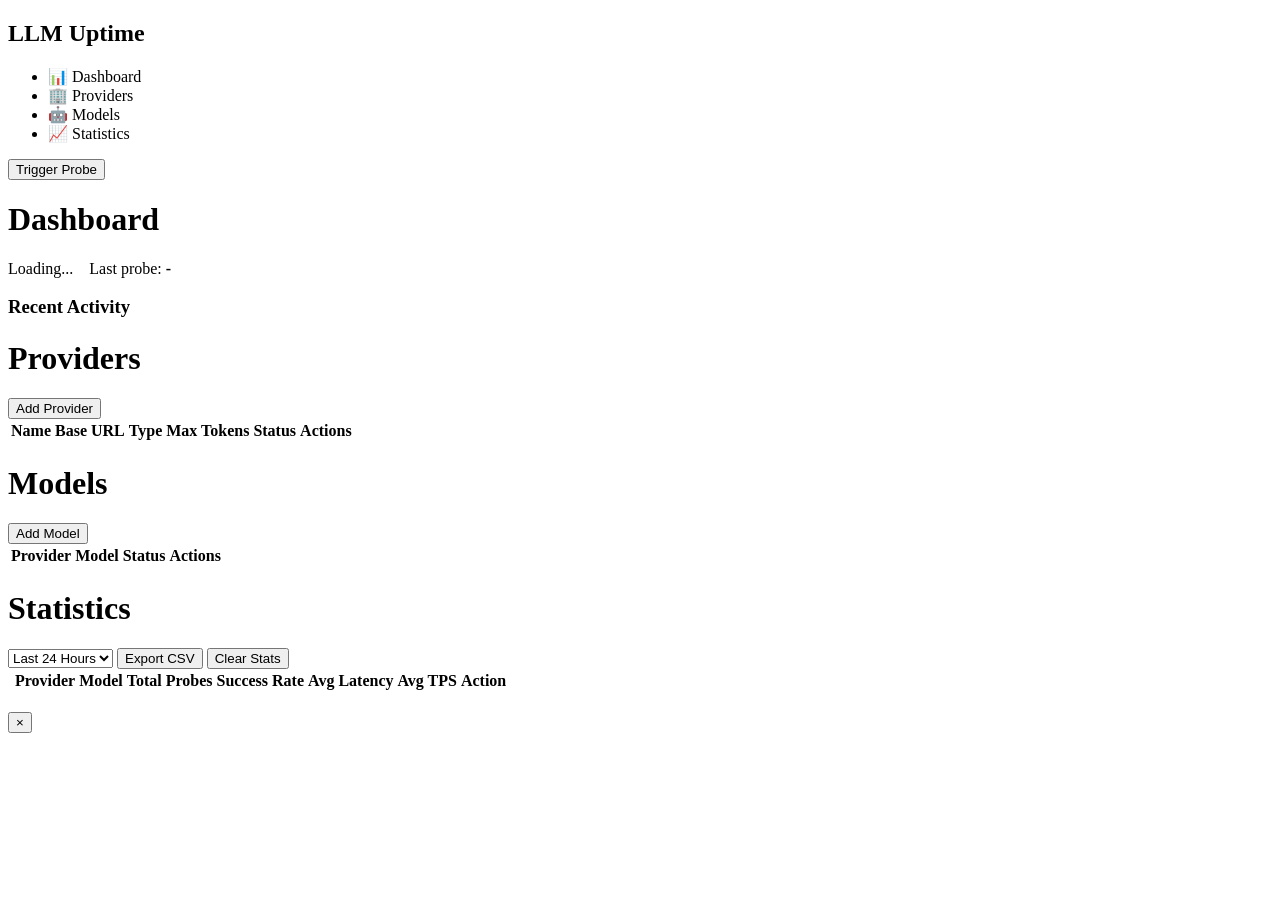
==== internal/web/static/index.html @ ce9d46d1 "feat: redesign Dashboard with professional model cards - Replace simple stats grid with individual m" ====
<!DOCTYPE html>
<html lang="zh-CN">
<head>
    <meta charset="UTF-8">
    <meta name="viewport" content="width=device-width, initial-scale=1.0">
    <title>LLM API Uptime Monitor</title>
    <link rel="stylesheet" href="/style.css">
</head>
<body>
    <div id="app">
        <nav class="sidebar">
            <div class="logo">
                <h2>LLM Uptime</h2>
            </div>
            <ul class="nav-items">
                <li class="nav-item active" data-page="dashboard">
                    <span class="icon">📊</span>
                    <span class="label">Dashboard</span>
                </li>
                <li class="nav-item" data-page="providers">
                    <span class="icon">🏢</span>
                    <span class="label">Providers</span>
                </li>
                <li class="nav-item" data-page="models">
                    <span class="icon">🤖</span>
                    <span class="label">Models</span>
                </li>
                <li class="nav-item" data-page="stats">
                    <span class="icon">📈</span>
                    <span class="label">Statistics</span>
                </li>
            </ul>
            <div class="sidebar-footer">
                <button id="triggerBtn" class="btn btn-primary">Trigger Probe</button>
            </div>
        </nav>

        <main class="content">
            <div id="dashboard" class="page active">
                <div class="page-header">
                    <h1>Dashboard</h1>
                    <div class="header-meta">
                        <span class="status-badge" id="engineStatus">Loading...</span>
                        <span class="muted" style="margin-left:12px">Last probe: <strong id="lastProbeTime">-</strong></span>
                    </div>
                </div>
                <div class="model-cards" id="modelCards"></div>
                <div class="card">
                    <h3>Recent Activity</h3>
                    <div id="recentActivity"></div>
                </div>
            </div>

            <div id="providers" class="page">
                <div class="page-header">
                    <h1>Providers</h1>
                    <button class="btn btn-primary" onclick="showAddProvider()">Add Provider</button>
                </div>
                <div class="card">
                    <table class="data-table">
                        <thead>
                            <tr>
                                <th>Name</th>
                                <th>Base URL</th>
                                <th>Type</th>
                                <th>Max Tokens</th>
                                <th>Status</th>
                                <th>Actions</th>
                            </tr>
                        </thead>
                        <tbody id="providersTable"></tbody>
                    </table>
                </div>
            </div>

            <div id="models" class="page">
                <div class="page-header">
                    <h1>Models</h1>
                    <button class="btn btn-primary" onclick="showAddModel()">Add Model</button>
                </div>
                <div class="card">
                    <table class="data-table">
                        <thead>
                            <tr>
                                <th>Provider</th>
                                <th>Model</th>
                                <th>Status</th>
                                <th>Actions</th>
                            </tr>
                        </thead>
                        <tbody id="modelsTable"></tbody>
                    </table>
                </div>
            </div>

            <div id="stats" class="page">
                <div class="page-header">
                    <h1>Statistics</h1>
                    <div class="controls">
                        <select id="timeRange">
                            <option value="24">Last 24 Hours</option>
                            <option value="168">Last 7 Days</option>
                            <option value="720">Last 30 Days</option>
                        </select>
                        <button class="btn btn-secondary" onclick="exportCSV()">Export CSV</button>
                        <button class="btn btn-danger" onclick="clearStats()">Clear Stats</button>
                    </div>
                </div>
                <div class="card">
                    <table class="data-table">
                        <thead>
                            <tr>
                                <th></th>
                                <th>Provider</th>
                                <th>Model</th>
                                <th>Total Probes</th>
                                <th>Success Rate</th>
                                <th>Avg Latency</th>
                                <th>Avg TPS</th>
                                <th>Action</th>
                            </tr>
                        </thead>
                        <tbody id="statsTable"></tbody>
                    </table>
                </div>
            </div>
        </main>
    </div>

    <div id="modal" class="modal hidden">
        <div class="modal-content">
            <div class="modal-header">
                <h3 id="modalTitle"></h3>
                <button class="btn-close" onclick="hideModal()">&times;</button>
            </div>
            <div class="modal-body" id="modalBody"></div>
        </div>
    </div>

    <div id="toast" class="toast hidden"></div>

    <script src="/app.js"></script>
</body>
</html>
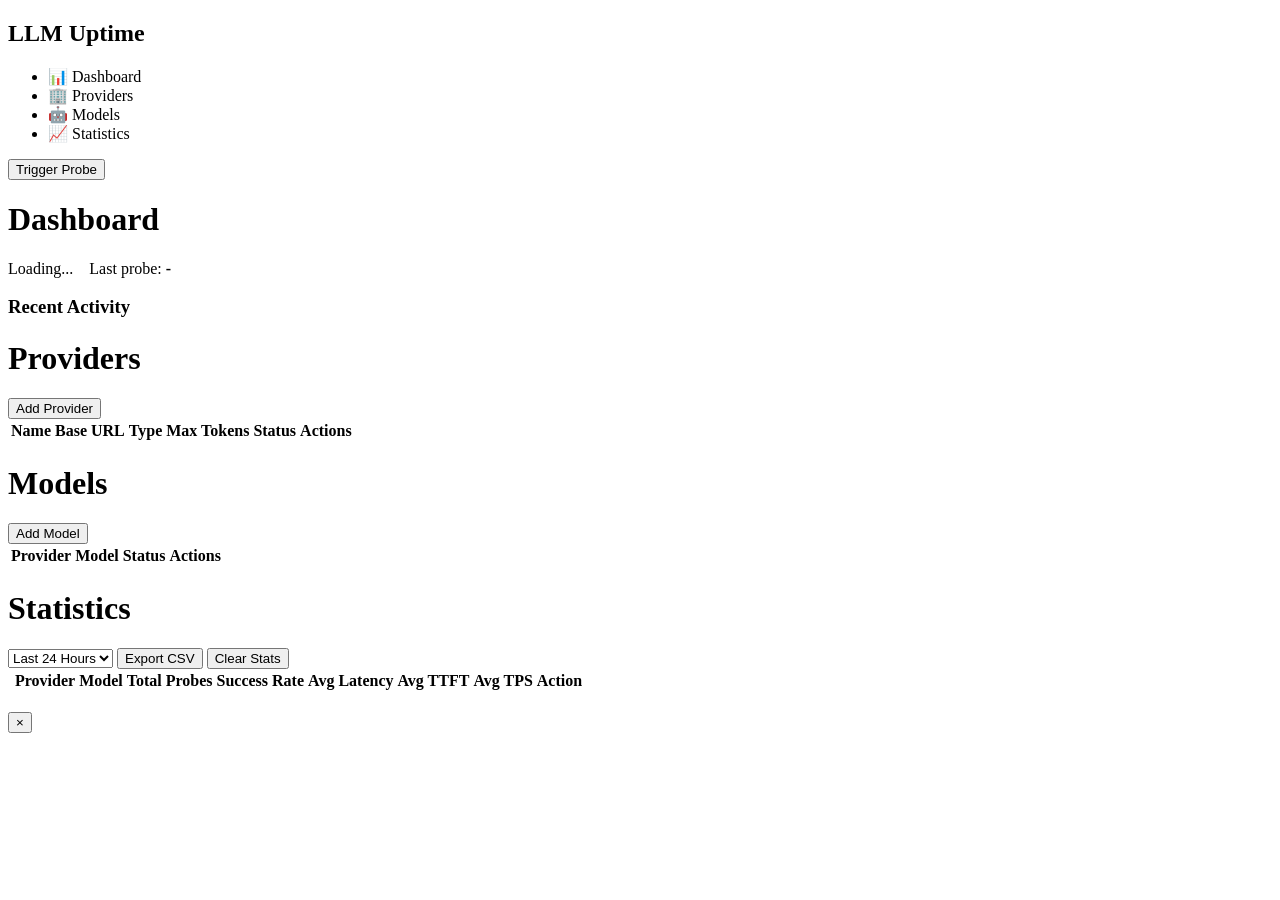
==== commit 4897a020: "feat: add Time to First Token (TTFT) tracking - Add TTFTMs field to Result struct - OpenAI: record t" ====
--- a/internal/web/static/index.html
+++ b/internal/web/static/index.html
@@ -41,6 +41,7 @@
                     <h1>Dashboard</h1>
                     <div class="header-meta">
                         <span class="status-badge" id="engineStatus">Loading...</span>
+                        <span id="guestIndicator" class="status-badge neutral" style="display:none;margin-left:8px">Guest Mode</span>
                         <span class="muted" style="margin-left:12px">Last probe: <strong id="lastProbeTime">-</strong></span>
                     </div>
                 </div>
@@ -54,7 +55,7 @@
             <div id="providers" class="page">
                 <div class="page-header">
                     <h1>Providers</h1>
-                    <button class="btn btn-primary" onclick="showAddProvider()">Add Provider</button>
+                    <button id="addProviderBtn" class="btn btn-primary" onclick="showAddProvider()">Add Provider</button>
                 </div>
                 <div class="card">
                     <table class="data-table">
@@ -76,7 +77,7 @@
             <div id="models" class="page">
                 <div class="page-header">
                     <h1>Models</h1>
-                    <button class="btn btn-primary" onclick="showAddModel()">Add Model</button>
+                    <button id="addModelBtn" class="btn btn-primary" onclick="showAddModel()">Add Model</button>
                 </div>
                 <div class="card">
                     <table class="data-table">
@@ -102,8 +103,8 @@
                             <option value="168">Last 7 Days</option>
                             <option value="720">Last 30 Days</option>
                         </select>
-                        <button class="btn btn-secondary" onclick="exportCSV()">Export CSV</button>
-                        <button class="btn btn-danger" onclick="clearStats()">Clear Stats</button>
+                        <button id="exportCsvBtn" class="btn btn-secondary" onclick="exportCSV()">Export CSV</button>
+                        <button id="clearStatsBtn" class="btn btn-danger" onclick="clearStats()">Clear Stats</button>
                     </div>
                 </div>
                 <div class="card">
@@ -116,6 +117,7 @@
                                 <th>Total Probes</th>
                                 <th>Success Rate</th>
                                 <th>Avg Latency</th>
+                                <th>Avg TTFT</th>
                                 <th>Avg TPS</th>
                                 <th>Action</th>
                             </tr>
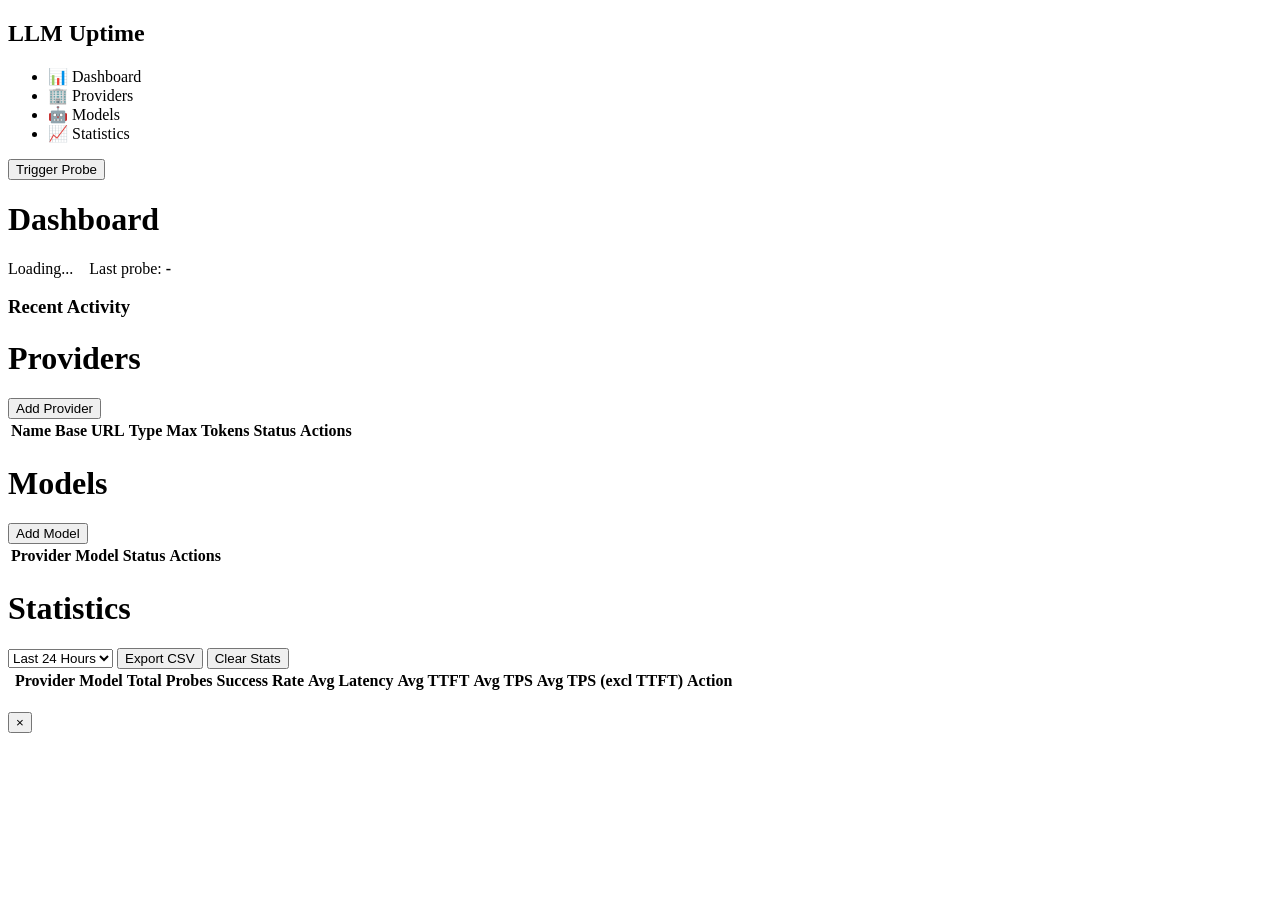
==== commit 878f361c: "feat: add TPS excluding TTFT metric and glm-5.2 model - Add TPSExcludeTTFT field to Result struct - " ====
--- a/internal/web/static/index.html
+++ b/internal/web/static/index.html
@@ -119,6 +119,7 @@
                                 <th>Avg Latency</th>
                                 <th>Avg TTFT</th>
                                 <th>Avg TPS</th>
+                                <th>Avg TPS (excl TTFT)</th>
                                 <th>Action</th>
                             </tr>
                         </thead>
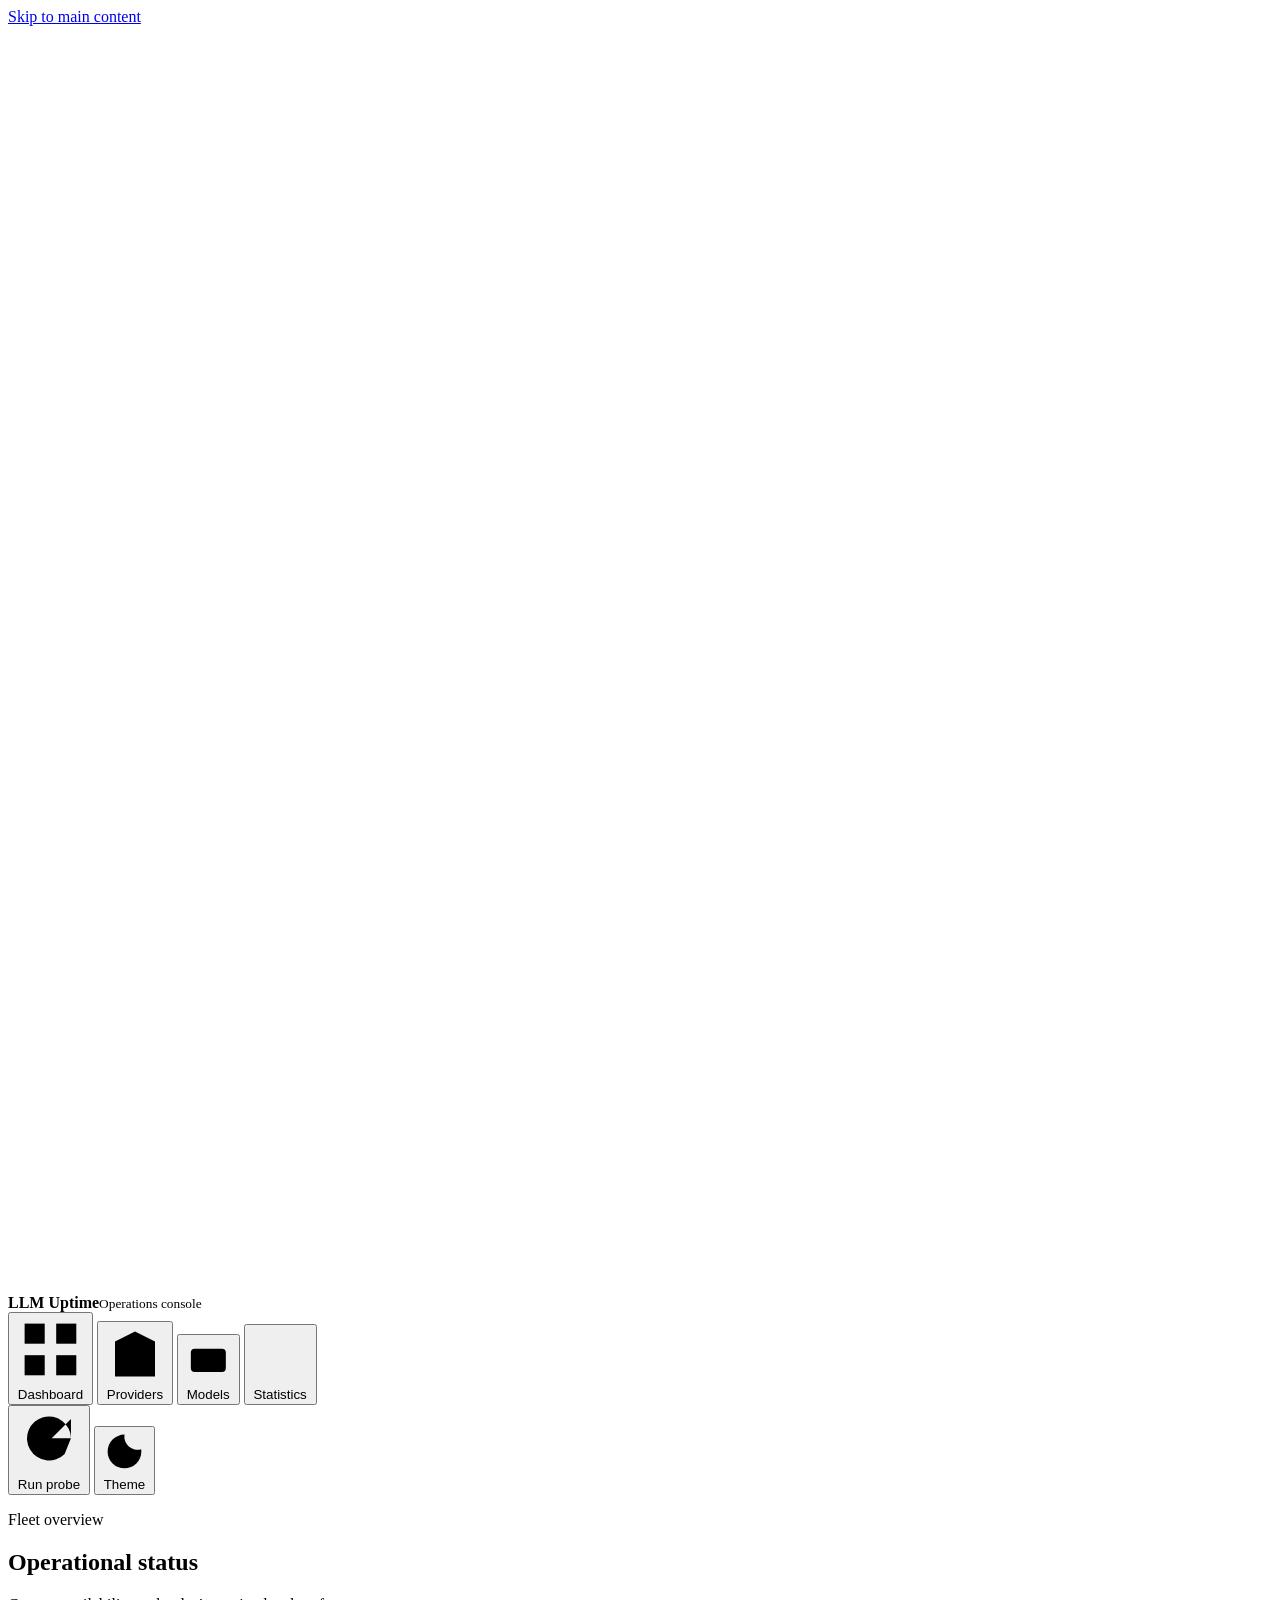
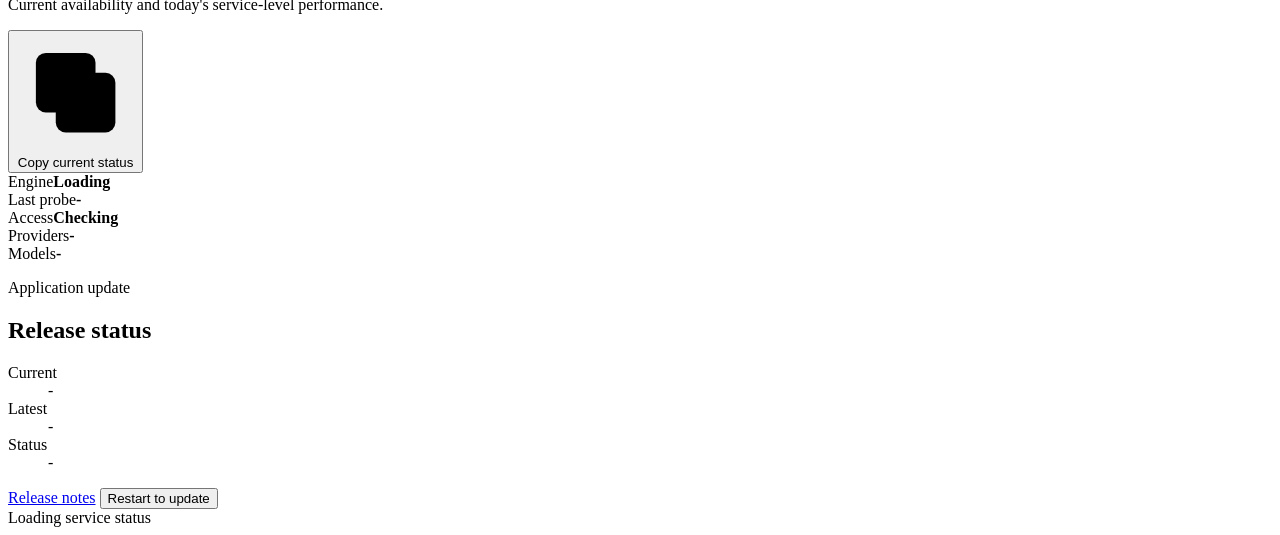
==== commit 692cd20c: "feat: overhaul web dashboard and add updates" ====
--- a/internal/web/static/index.html
+++ b/internal/web/static/index.html
@@ -1,147 +1,142 @@
 <!DOCTYPE html>
-<html lang="zh-CN">
+<html lang="en">
 <head>
     <meta charset="UTF-8">
     <meta name="viewport" content="width=device-width, initial-scale=1.0">
-    <title>LLM API Uptime Monitor</title>
+    <meta name="color-scheme" content="light dark">
+    <title>LLM API Uptime</title>
+    <link rel="icon" href="data:image/svg+xml,%3Csvg xmlns='http://www.w3.org/2000/svg' viewBox='0 0 32 32'%3E%3Crect width='32' height='32' rx='7' fill='%232563eb'/%3E%3Cpath d='M8 23V12m6 11V8m6 15V14m6 9V5' fill='none' stroke='white' stroke-width='3' stroke-linecap='round'/%3E%3C/svg%3E">
     <link rel="stylesheet" href="/style.css">
 </head>
 <body>
-    <div id="app">
-        <nav class="sidebar">
-            <div class="logo">
-                <h2>LLM Uptime</h2>
+    <a class="skip-link" href="#mainContent">Skip to main content</a>
+    <div id="app" class="app-shell">
+        <aside class="sidebar" aria-label="Application sidebar">
+            <div class="brand">
+                <span class="brand-mark" aria-hidden="true">
+                    <svg viewBox="0 0 24 24"><path d="M4 17V7m5 10V11m5 6V4m5 13V9"/></svg>
+                </span>
+                <span><strong>LLM Uptime</strong><small>Operations console</small></span>
             </div>
-            <ul class="nav-items">
-                <li class="nav-item active" data-page="dashboard">
-                    <span class="icon">📊</span>
-                    <span class="label">Dashboard</span>
-                </li>
-                <li class="nav-item" data-page="providers">
-                    <span class="icon">🏢</span>
-                    <span class="label">Providers</span>
-                </li>
-                <li class="nav-item" data-page="models">
-                    <span class="icon">🤖</span>
-                    <span class="label">Models</span>
-                </li>
-                <li class="nav-item" data-page="stats">
-                    <span class="icon">📈</span>
-                    <span class="label">Statistics</span>
-                </li>
-            </ul>
+            <nav class="primary-nav" aria-label="Primary navigation">
+                <button class="nav-item active" type="button" data-page="dashboard" aria-label="Dashboard" aria-current="page">
+                    <svg viewBox="0 0 24 24" aria-hidden="true"><rect x="3" y="3" width="7" height="7"/><rect x="14" y="3" width="7" height="7"/><rect x="3" y="14" width="7" height="7"/><rect x="14" y="14" width="7" height="7"/></svg>
+                    <span>Dashboard</span>
+                </button>
+                <button class="nav-item" type="button" data-page="providers" aria-label="Providers">
+                    <svg viewBox="0 0 24 24" aria-hidden="true"><path d="M4 21V7l8-4 8 4v14M8 10h.01M12 10h.01M16 10h.01M8 14h.01M12 14h.01M16 14h.01M9 21v-3h6v3"/></svg>
+                    <span>Providers</span>
+                </button>
+                <button class="nav-item" type="button" data-page="models" aria-label="Models">
+                    <svg viewBox="0 0 24 24" aria-hidden="true"><rect x="3" y="6" width="18" height="12" rx="2"/><path d="M8 10h.01M16 10h.01M9 14h6M12 6V3"/></svg>
+                    <span>Models</span>
+                </button>
+                <button class="nav-item" type="button" data-page="stats" aria-label="Statistics">
+                    <svg viewBox="0 0 24 24" aria-hidden="true"><path d="M4 19V9m5 10V5m5 14v-7m5 7V3"/></svg>
+                    <span>Statistics</span>
+                </button>
+            </nav>
             <div class="sidebar-footer">
-                <button id="triggerBtn" class="btn btn-primary">Trigger Probe</button>
+                <button id="triggerBtn" class="btn btn-primary btn-block" type="button" aria-label="Run probe">
+                    <svg viewBox="0 0 24 24" aria-hidden="true"><path d="M20 11a8 8 0 1 0-2.3 5.7M20 4v7h-7"/></svg>
+                    <span>Run probe</span>
+                </button>
+                <button id="themeBtn" class="btn btn-quiet btn-block" type="button" aria-label="Switch color theme">
+                    <svg viewBox="0 0 24 24" aria-hidden="true"><path d="M12 3a9 9 0 1 0 9 9c0-.4 0-.8-.1-1.2A7 7 0 0 1 12 3Z"/></svg>
+                    <span id="themeLabel">Theme</span>
+                </button>
             </div>
-        </nav>
+        </aside>
 
-        <main class="content">
-            <div id="dashboard" class="page active">
-                <div class="page-header">
-                    <h1>Dashboard</h1>
-                    <div class="header-meta">
-                        <span class="status-badge" id="engineStatus">Loading...</span>
-                        <span id="guestIndicator" class="status-badge neutral" style="display:none;margin-left:8px">Guest Mode</span>
-                        <span class="muted" style="margin-left:12px">Last probe: <strong id="lastProbeTime">-</strong></span>
+        <main id="mainContent" class="content" tabindex="-1">
+            <section id="dashboard" class="page active" aria-labelledby="dashboardTitle">
+                <header class="page-header dashboard-header">
+                    <div>
+                        <p class="eyebrow">Fleet overview</p>
+                        <h1 id="dashboardTitle">Operational status</h1>
+                        <p class="page-description">Current availability and today's service-level performance.</p>
                     </div>
+                    <div class="header-actions">
+                        <button id="copyStatusBtn" class="btn btn-secondary" type="button">
+                            <svg viewBox="0 0 24 24" aria-hidden="true"><rect x="8" y="8" width="12" height="12" rx="2"/><path d="M16 8V6a2 2 0 0 0-2-2H6a2 2 0 0 0-2 2v8a2 2 0 0 0 2 2h2"/></svg>
+                            Copy current status
+                        </button>
+                    </div>
+                </header>
+
+                <div class="system-strip" aria-label="Monitor status">
+                    <div class="system-state"><span id="engineDot" class="state-dot neutral" aria-hidden="true"></span><span>Engine</span><strong id="engineStatus">Loading</strong></div>
+                    <div><span>Last probe</span><strong id="lastProbeTime">-</strong></div>
+                    <div><span>Access</span><strong id="guestIndicator">Checking</strong></div>
+                    <div><span>Providers</span><strong id="providerCount">-</strong></div>
+                    <div><span>Models</span><strong id="modelCount">-</strong></div>
                 </div>
-                <div class="model-cards" id="modelCards"></div>
-                <div class="card">
-                    <h3>Recent Activity</h3>
-                    <div id="recentActivity"></div>
+
+                <section id="updatePanel" class="update-panel hidden" aria-labelledby="updateTitle">
+                    <div>
+                        <p class="eyebrow">Application update</p>
+                        <h2 id="updateTitle">Release status</h2>
+                    </div>
+                    <dl class="update-facts">
+                        <div><dt>Current</dt><dd id="updateCurrent">-</dd></div>
+                        <div><dt>Latest</dt><dd id="updateLatest">-</dd></div>
+                        <div><dt>Status</dt><dd id="updateStatus">-</dd></div>
+                    </dl>
+                    <div class="update-actions">
+                        <a id="updateReleaseLink" class="btn btn-secondary hidden" href="#" target="_blank" rel="noopener noreferrer">Release notes</a>
+                        <button id="restartBtn" class="btn btn-primary hidden" type="button">Restart to update</button>
+                    </div>
+                </section>
+
+                <div id="dashboardProviders" class="provider-stack" aria-live="polite">
+                    <div class="loading-state"><span class="spinner" aria-hidden="true"></span>Loading service status</div>
                 </div>
-            </div>
+            </section>
 
-            <div id="providers" class="page">
-                <div class="page-header">
-                    <h1>Providers</h1>
-                    <button id="addProviderBtn" class="btn btn-primary" onclick="showAddProvider()">Add Provider</button>
+            <section id="providers" class="page" aria-labelledby="providersTitle" hidden>
+                <header class="page-header">
+                    <div><p class="eyebrow">Configuration</p><h1 id="providersTitle">Providers</h1><p class="page-description">API endpoints and probe credentials.</p></div>
+                    <button id="addProviderBtn" class="btn btn-primary" type="button">Add provider</button>
+                </header>
+                <div class="table-card"><div class="table-scroll"><table class="data-table responsive-table"><thead><tr><th scope="col">Name</th><th scope="col">Base URL</th><th scope="col">Type</th><th scope="col">Max tokens</th><th scope="col">Status</th><th scope="col">Actions</th></tr></thead><tbody id="providersTable"></tbody></table></div></div>
+            </section>
+
+            <section id="models" class="page" aria-labelledby="modelsTitle" hidden>
+                <header class="page-header">
+                    <div><p class="eyebrow">Configuration</p><h1 id="modelsTitle">Models</h1><p class="page-description">Models included in the recurring probe schedule.</p></div>
+                    <button id="addModelBtn" class="btn btn-primary" type="button">Add model</button>
+                </header>
+                <div class="table-card"><div class="table-scroll"><table class="data-table responsive-table"><thead><tr><th scope="col">Provider</th><th scope="col">Model</th><th scope="col">Status</th><th scope="col">Actions</th></tr></thead><tbody id="modelsTable"></tbody></table></div></div>
+            </section>
+
+            <section id="stats" class="page" aria-labelledby="statsTitle" hidden>
+                <header class="page-header stats-header">
+                    <div><p class="eyebrow">Historical analysis</p><h1 id="statsTitle">Statistics</h1><p class="page-description">Summary range controls the table. Charts always show the latest 30 days.</p></div>
+                    <div class="controls">
+                        <label class="select-label" for="timeRange"><span>Summary range</span><select id="timeRange"><option value="24">24 hours</option><option value="168">7 days</option><option value="720">30 days</option></select></label>
+                        <button id="statsCopyStatusBtn" class="btn btn-secondary" type="button">Copy current status</button>
+                        <button id="toggleChartsBtn" class="btn btn-secondary" type="button" aria-pressed="false">Hide charts</button>
+                        <button id="exportCsvBtn" class="btn btn-secondary" type="button">Export CSV</button>
+                        <button id="clearStatsBtn" class="btn btn-danger-outline" type="button">Clear data</button>
+                    </div>
+                </header>
+                <div id="statsProviders" class="provider-stack" aria-live="polite">
+                    <div class="loading-state"><span class="spinner" aria-hidden="true"></span>Loading statistics</div>
                 </div>
-                <div class="card">
-                    <table class="data-table">
-                        <thead>
-                            <tr>
-                                <th>Name</th>
-                                <th>Base URL</th>
-                                <th>Type</th>
-                                <th>Max Tokens</th>
-                                <th>Status</th>
-                                <th>Actions</th>
-                            </tr>
-                        </thead>
-                        <tbody id="providersTable"></tbody>
-                    </table>
-                </div>
-            </div>
-
-            <div id="models" class="page">
-                <div class="page-header">
-                    <h1>Models</h1>
-                    <button id="addModelBtn" class="btn btn-primary" onclick="showAddModel()">Add Model</button>
-                </div>
-                <div class="card">
-                    <table class="data-table">
-                        <thead>
-                            <tr>
-                                <th>Provider</th>
-                                <th>Model</th>
-                                <th>Status</th>
-                                <th>Actions</th>
-                            </tr>
-                        </thead>
-                        <tbody id="modelsTable"></tbody>
-                    </table>
-                </div>
-            </div>
-
-            <div id="stats" class="page">
-                <div class="page-header">
-                    <h1>Statistics</h1>
-                    <div class="controls">
-                        <select id="timeRange">
-                            <option value="24">Last 24 Hours</option>
-                            <option value="168">Last 7 Days</option>
-                            <option value="720">Last 30 Days</option>
-                        </select>
-                        <button id="exportCsvBtn" class="btn btn-secondary" onclick="exportCSV()">Export CSV</button>
-                        <button id="clearStatsBtn" class="btn btn-danger" onclick="clearStats()">Clear Stats</button>
-                    </div>
-                </div>
-                <div class="card">
-                    <table class="data-table">
-                        <thead>
-                            <tr>
-                                <th></th>
-                                <th>Provider</th>
-                                <th>Model</th>
-                                <th>Total Probes</th>
-                                <th>Success Rate</th>
-                                <th>Avg Latency</th>
-                                <th>Avg TTFT</th>
-                                <th>Avg TPS</th>
-                                <th>Avg TPS (excl TTFT)</th>
-                                <th>Action</th>
-                            </tr>
-                        </thead>
-                        <tbody id="statsTable"></tbody>
-                    </table>
-                </div>
-            </div>
+            </section>
         </main>
     </div>
 
-    <div id="modal" class="modal hidden">
-        <div class="modal-content">
-            <div class="modal-header">
-                <h3 id="modalTitle"></h3>
-                <button class="btn-close" onclick="hideModal()">&times;</button>
-            </div>
+    <div id="modal" class="modal" role="dialog" aria-modal="true" aria-labelledby="modalTitle" hidden>
+        <div class="modal-content" tabindex="-1">
+            <header class="modal-header"><div><p id="modalKicker" class="eyebrow">Details</p><h2 id="modalTitle">Details</h2></div><button id="modalCloseBtn" class="icon-btn" type="button" aria-label="Close dialog"><svg viewBox="0 0 24 24" aria-hidden="true"><path d="m6 6 12 12M18 6 6 18"/></svg></button></header>
             <div class="modal-body" id="modalBody"></div>
         </div>
     </div>
 
-    <div id="toast" class="toast hidden"></div>
-
+    <div id="chartTooltip" class="chart-tooltip" role="tooltip" hidden></div>
+    <div id="toast" class="toast" role="status" aria-live="polite" aria-atomic="true" hidden></div>
+    <div id="announcer" class="sr-only" aria-live="polite" aria-atomic="true"></div>
     <script src="/app.js"></script>
 </body>
 </html>
